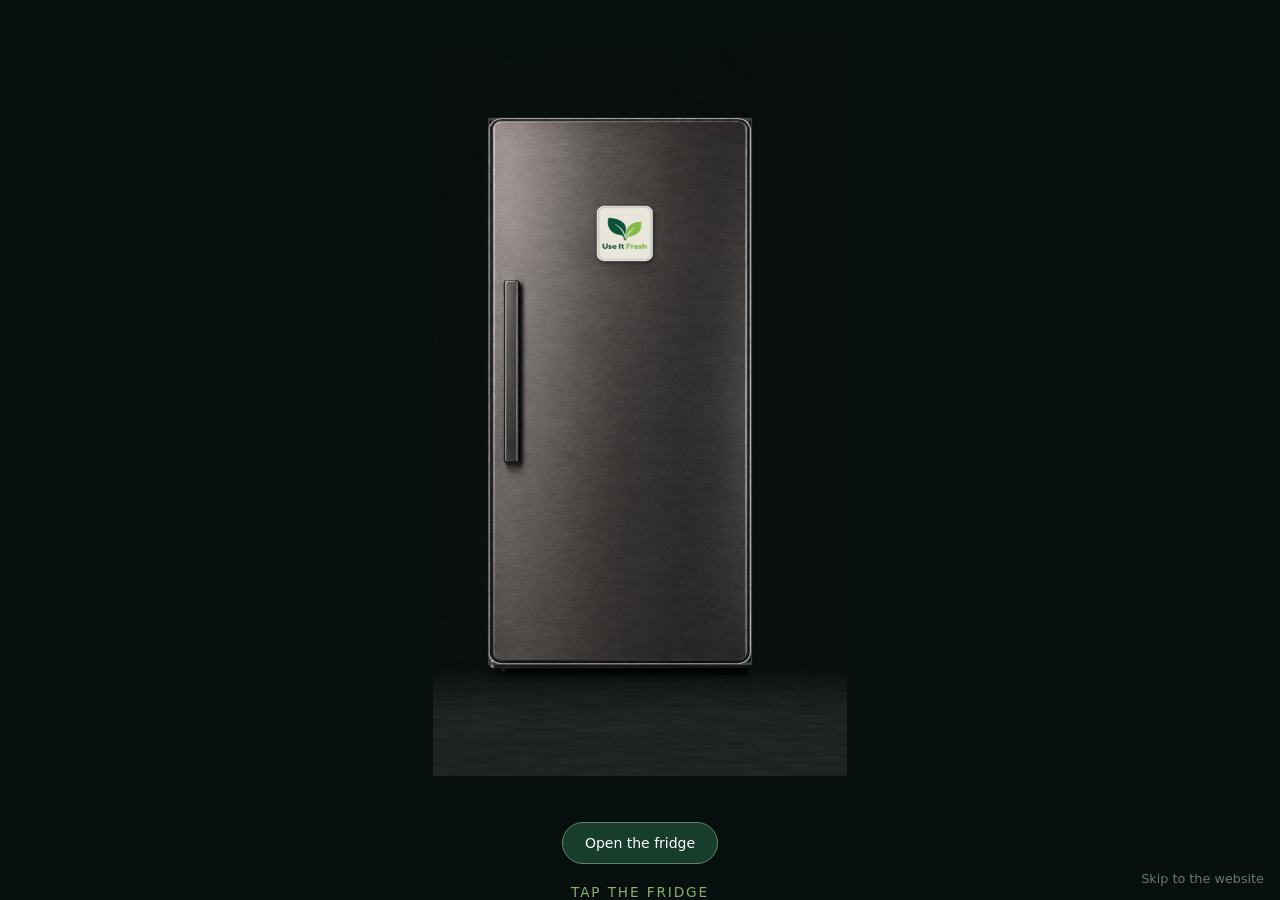
==== index.html @ 542f0836 "Use It Fresh website" ====
<!doctype html>
<html lang="en">
<head>
<meta charset="utf-8">
<meta name="viewport" content="width=device-width,initial-scale=1,viewport-fit=cover">
<title>Use It Fresh</title>
<meta name="description" content="Use It Fresh keeps track of what's in your fridge and helps you use food before it goes to waste.">
<meta property="og:title" content="Use It Fresh">
<meta property="og:description" content="Know what's in your fridge. Use it before it goes to waste.">
<meta property="og:image" content="https://useitfresh.com/intro/fridge-closed.png">
<meta name="theme-color" content="#07100f">
<link rel="icon" href="symbol-color.svg">
<link rel="preload" href="intro/fridge-opening.mp4" as="video" type="video/mp4">
<link rel="stylesheet" href="intro/fridge.css">
<style>
  html,body{height:100%}
  body{margin:0;background:#07100f;color:#e8efe9;display:flex;flex-direction:column;
    align-items:center;justify-content:center;min-height:100svh;
    font-family:system-ui,-apple-system,"Segoe UI",sans-serif}
  .fresh-fridge{width:min(92vw,46svh)}
  .hint{margin:.4rem 0 0;font-size:.85rem;letter-spacing:.14em;text-transform:uppercase;
    color:#9fcb76;opacity:.85}
  .skip{position:fixed;right:16px;bottom:calc(14px + env(safe-area-inset-bottom,0px));
    font-size:.8rem;color:#8fa79a;text-decoration:none;opacity:.7}
  .skip:hover,.skip:focus-visible{opacity:1;text-decoration:underline}
  .fresh-controls{padding-top:6px}
</style>
</head>
<body>
<div class="fresh-fridge" data-fresh-fridge data-destination="home.html">
  <video muted playsinline preload="auto" poster="intro/fridge-closed.png">
    <source src="intro/fridge-opening.mp4" type="video/mp4">
  </video>
  <img class="logo" src="intro/logo.svg" alt="Use It Fresh">
  <button class="trigger" aria-label="Open the fridge"></button>
</div>
<div class="fresh-controls"><button type="button">Open the fridge</button><a href="home.html" hidden>Enter website</a></div>
<p class="hint">Tap the fridge</p>
<a class="skip" href="home.html">Skip to the website</a>
<noscript><p style="text-align:center"><a href="home.html" style="color:#9fcb76">Enter the website</a></p></noscript>
<script src="intro/fridge.js" defer></script>
</body>
</html>
---- intro/fridge.css ----
.fresh-fridge{position:relative;width:min(100%,490px);margin:auto;background:#07100f;aspect-ratio:1290/2292}.fresh-fridge video{display:block;width:100%;height:100%;object-fit:contain}.fresh-fridge .logo{position:absolute;width:23%;left:48%;top:46%;transform:translate(-50%,-50%);opacity:0;transition:opacity .5s;pointer-events:none}.fresh-fridge.done .logo{opacity:1}.fresh-fridge .trigger{position:absolute;inset:0;width:100%;border:0;background:transparent;cursor:pointer}.fresh-fridge .trigger:focus-visible{outline:3px solid #9fcb76;outline-offset:-4px}.fresh-controls{display:flex;justify-content:center;gap:12px;padding:14px;font:14px system-ui}.fresh-controls button,.fresh-controls a{font:inherit;border:1px solid #64816e;border-radius:24px;background:#173e2c;color:#fff;padding:12px 22px;text-decoration:none;cursor:pointer}.fresh-controls [hidden]{display:none}@media(prefers-reduced-motion:reduce){.fresh-fridge .logo{transition:none}}
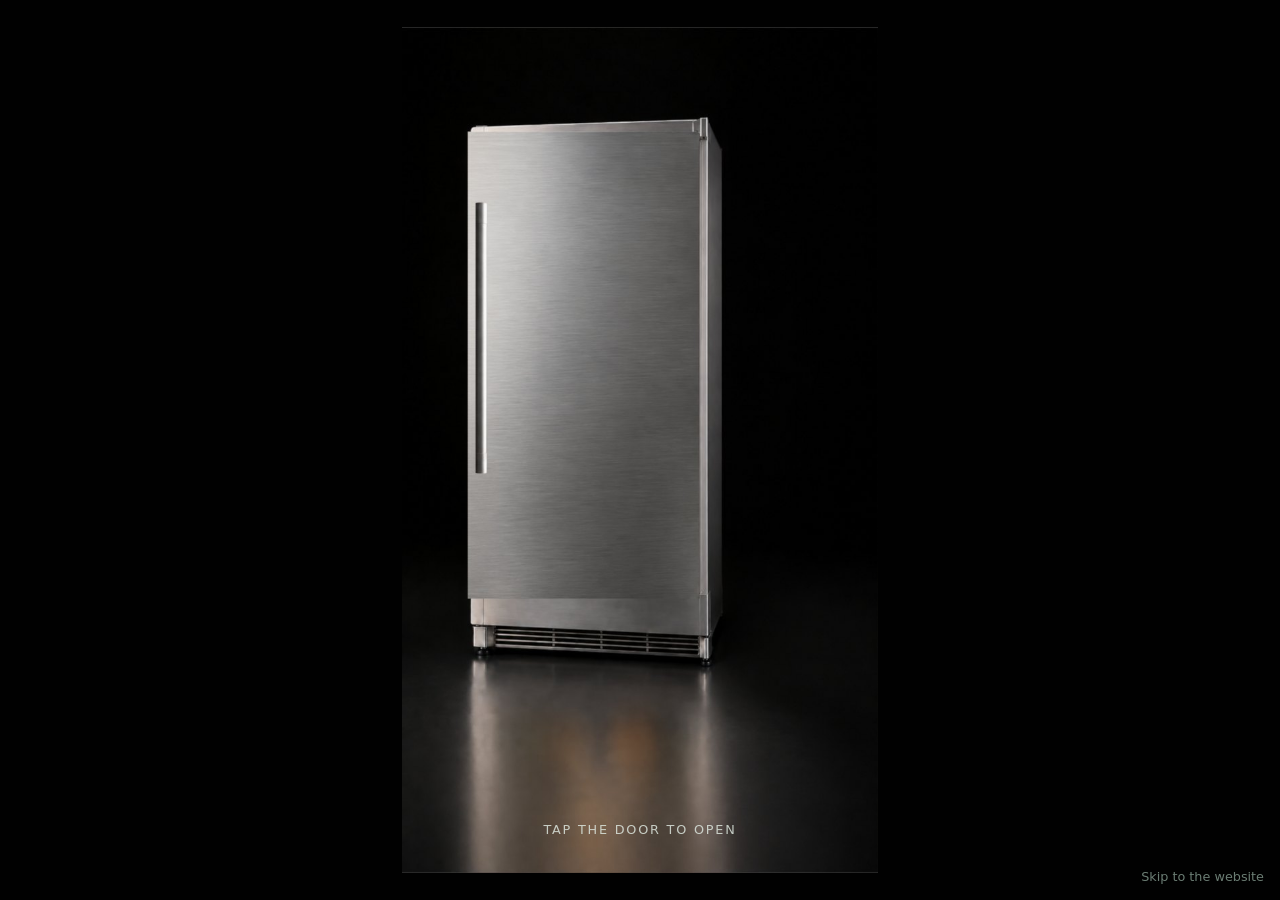
==== commit c5404b10: "New 4K fridge opening" ====
--- a/index.html
+++ b/index.html
@@ -7,37 +7,84 @@
 <meta name="description" content="Use It Fresh keeps track of what's in your fridge and helps you use food before it goes to waste.">
 <meta property="og:title" content="Use It Fresh">
 <meta property="og:description" content="Know what's in your fridge. Use it before it goes to waste.">
-<meta property="og:image" content="https://useitfresh.com/intro/fridge-closed.png">
-<meta name="theme-color" content="#07100f">
+<meta property="og:image" content="https://useitfresh.com/intro/fridge-closed.jpg">
+<meta name="theme-color" content="#010101">
 <link rel="icon" href="symbol-color.svg">
-<link rel="preload" href="intro/fridge-opening.mp4" as="video" type="video/mp4">
-<link rel="stylesheet" href="intro/fridge.css">
+<link rel="preload" href="intro/fridge-opening-4k.mp4" as="video" type="video/mp4">
 <style>
-  html,body{height:100%}
-  body{margin:0;background:#07100f;color:#e8efe9;display:flex;flex-direction:column;
-    align-items:center;justify-content:center;min-height:100svh;
-    font-family:system-ui,-apple-system,"Segoe UI",sans-serif}
-  .fresh-fridge{width:min(92vw,46svh)}
-  .hint{margin:.4rem 0 0;font-size:.85rem;letter-spacing:.14em;text-transform:uppercase;
-    color:#9fcb76;opacity:.85}
+  *{box-sizing:border-box}
+  html,body{height:100%;margin:0}
+  body{background:#010101;color:#e9f1eb;font:15px/1.4 system-ui,-apple-system,"Segoe UI",sans-serif;
+    display:flex;align-items:center;justify-content:center;overflow:hidden}
+  /* The stage keeps the video's 9:16 shape and fits the screen either way. */
+  .fridge-stage{position:relative;height:min(94svh,calc(100vw * 16 / 9));aspect-ratio:9/16;
+    transition:opacity .6s ease}
+  .fridge-stage.leaving{opacity:0}
+  .fridge-stage video{width:100%;height:100%;display:block;object-fit:fill;background:#010101}
+  /* idle cues: a soft sweep across the door and a glint down the handle */
+  .door-shine{position:absolute;inset:0;clip-path:polygon(14% 12.5%,63.5% 12.5%,63.5% 67.8%,14% 67.8%);
+    pointer-events:none;mix-blend-mode:screen}
+  .door-shine i{position:absolute;inset:0;background:linear-gradient(112deg,transparent 35%,
+    rgba(255,248,224,.08) 42%,rgba(255,255,255,.33) 49%,rgba(255,255,255,.10) 54%,transparent 62%);
+    transform:translateX(-100%);animation:doorSweep 6.5s ease-in-out infinite}
+  .handle-shine{position:absolute;left:15.1%;top:20.7%;width:2.1%;height:32.2%;overflow:hidden;
+    border-radius:20px;pointer-events:none;mix-blend-mode:screen}
+  .handle-shine i{display:block;position:absolute;inset:-25% -50% 100%;background:radial-gradient(ellipse,
+    white 0%,rgba(255,251,231,.8) 25%,transparent 70%);animation:handleSweep 6.5s ease-in-out infinite}
+  /* the whole fridge is the button, so a thumb can't miss it */
+  .door-hit{position:absolute;inset:0;border:0;background:transparent;padding:0;cursor:pointer}
+  .door-hit:focus-visible{outline:2px solid #d5e8c6;outline-offset:-6px;border-radius:8px}
+  .click-hint{position:absolute;bottom:4%;left:0;right:0;text-align:center;color:#dbe4dc;
+    font-size:.8rem;letter-spacing:.14em;text-transform:uppercase;pointer-events:none;opacity:.85}
+  .fridge-stage:not(.idle) .door-shine,.fridge-stage:not(.idle) .handle-shine,
+  .fridge-stage:not(.idle) .click-hint{display:none}
   .skip{position:fixed;right:16px;bottom:calc(14px + env(safe-area-inset-bottom,0px));
-    font-size:.8rem;color:#8fa79a;text-decoration:none;opacity:.7}
+    color:#8fa79a;font-size:.8rem;text-decoration:none;opacity:.75}
   .skip:hover,.skip:focus-visible{opacity:1;text-decoration:underline}
-  .fresh-controls{padding-top:6px}
+  @keyframes doorSweep{0%,5%{transform:translateX(-100%)}30%,100%{transform:translateX(100%)}}
+  @keyframes handleSweep{0%,27%{transform:translateY(0);opacity:0}29%{opacity:1}
+    48%{transform:translateY(500%);opacity:1}51%,100%{transform:translateY(500%);opacity:0}}
+  @media (prefers-reduced-motion:reduce){.door-shine i,.handle-shine i{animation:none}
+    .handle-shine{background:rgba(255,255,255,.15)}.fridge-stage{transition:none}}
 </style>
 </head>
 <body>
-<div class="fresh-fridge" data-fresh-fridge data-destination="home.html">
-  <video muted playsinline preload="auto" poster="intro/fridge-closed.png">
-    <source src="intro/fridge-opening.mp4" type="video/mp4">
+<div class="fridge-stage idle" id="stage">
+  <video id="movie" playsinline muted preload="auto" poster="intro/fridge-closed.jpg">
+    <source src="intro/fridge-opening-4k.mp4" type="video/mp4">
   </video>
-  <img class="logo" src="intro/logo.svg" alt="Use It Fresh">
-  <button class="trigger" aria-label="Open the fridge"></button>
+  <div class="door-shine" aria-hidden="true"><i></i></div>
+  <div class="handle-shine" aria-hidden="true"><i></i></div>
+  <button class="door-hit" id="doorHit" aria-label="Open the fridge and come in"></button>
+  <span class="click-hint">Tap the door to open</span>
 </div>
-<div class="fresh-controls"><button type="button">Open the fridge</button><a href="home.html" hidden>Enter website</a></div>
-<p class="hint">Tap the fridge</p>
 <a class="skip" href="home.html">Skip to the website</a>
-<noscript><p style="text-align:center"><a href="home.html" style="color:#9fcb76">Enter the website</a></p></noscript>
-<script src="intro/fridge.js" defer></script>
+<noscript><p style="position:fixed;bottom:40px;width:100%;text-align:center">
+  <a href="home.html" style="color:#9fcb76">Enter the website</a></p></noscript>
+<script>
+(function () {
+  var stage = document.getElementById('stage');
+  var movie = document.getElementById('movie');
+  var going = false;
+  function enter() {
+    if (going) return;
+    going = true;
+    stage.classList.add('leaving');
+    setTimeout(function () { location.assign('home.html'); }, 550);
+  }
+  document.getElementById('doorHit').addEventListener('click', function () {
+    if (!stage.classList.contains('idle')) return;
+    stage.classList.remove('idle');
+    // reduced motion: skip the film, go straight in
+    if (window.matchMedia('(prefers-reduced-motion: reduce)').matches) return enter();
+    movie.currentTime = 0;
+    var p = movie.play();
+    if (p && p.catch) p.catch(enter);
+    setTimeout(enter, 8000);          // never leave anyone stuck on a closed fridge
+  });
+  movie.addEventListener('ended', function () { setTimeout(enter, 350); });
+  document.addEventListener('keydown', function (e) { if (e.key === 'Escape') enter(); });
+})();
+</script>
 </body>
 </html>
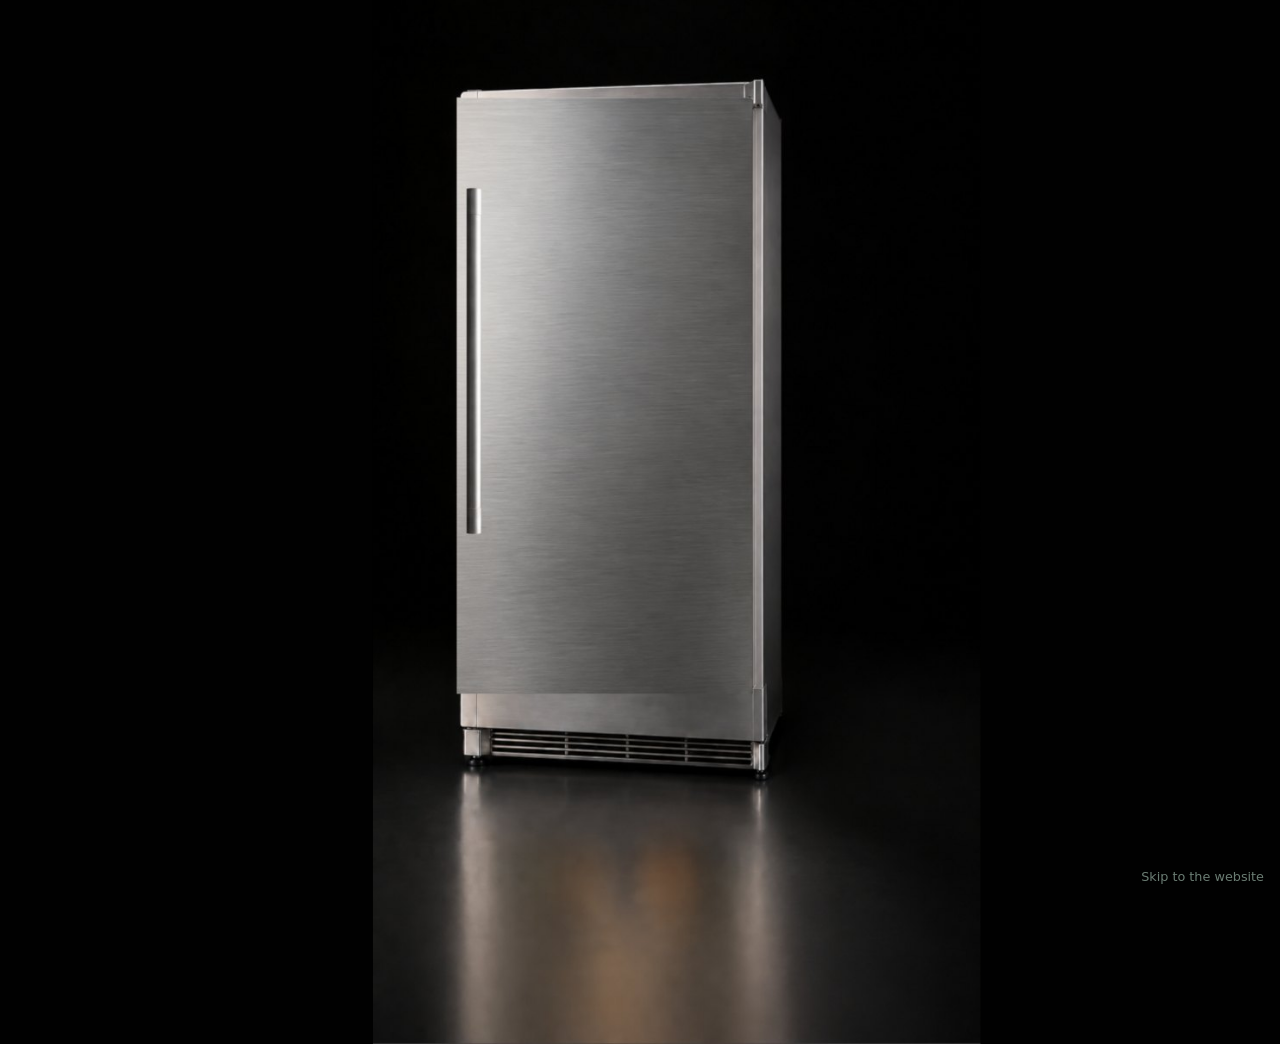
==== commit af411c88: "Bigger fridge, no tap hint" ====
--- a/index.html
+++ b/index.html
@@ -16,9 +16,12 @@
   html,body{height:100%;margin:0}
   body{background:#010101;color:#e9f1eb;font:15px/1.4 system-ui,-apple-system,"Segoe UI",sans-serif;
     display:flex;align-items:center;justify-content:center;overflow:hidden}
-  /* The stage keeps the video's 9:16 shape and fits the screen either way. */
-  .fridge-stage{position:relative;height:min(94svh,calc(100vw * 16 / 9));aspect-ratio:9/16;
-    transition:opacity .6s ease}
+  /* The video is 9:16 with a lot of black around the fridge, so the stage is
+     drawn 1.35x larger than the screen and centred on the fridge itself
+     (about 44% across, 48% down, so the opened door stays in view); the black margin falls off-screen. */
+  .fridge-stage{position:absolute;left:50%;top:50%;aspect-ratio:9/16;
+    height:min(120svh,calc(100vw * 16 / 9 * 1.35));
+    transform:translate(-44%,-45%);transition:opacity .6s ease}
   .fridge-stage.leaving{opacity:0}
   .fridge-stage video{width:100%;height:100%;display:block;object-fit:fill;background:#010101}
   /* idle cues: a soft sweep across the door and a glint down the handle */
@@ -34,10 +37,7 @@
   /* the whole fridge is the button, so a thumb can't miss it */
   .door-hit{position:absolute;inset:0;border:0;background:transparent;padding:0;cursor:pointer}
   .door-hit:focus-visible{outline:2px solid #d5e8c6;outline-offset:-6px;border-radius:8px}
-  .click-hint{position:absolute;bottom:4%;left:0;right:0;text-align:center;color:#dbe4dc;
-    font-size:.8rem;letter-spacing:.14em;text-transform:uppercase;pointer-events:none;opacity:.85}
-  .fridge-stage:not(.idle) .door-shine,.fridge-stage:not(.idle) .handle-shine,
-  .fridge-stage:not(.idle) .click-hint{display:none}
+  .fridge-stage:not(.idle) .door-shine,.fridge-stage:not(.idle) .handle-shine{display:none}
   .skip{position:fixed;right:16px;bottom:calc(14px + env(safe-area-inset-bottom,0px));
     color:#8fa79a;font-size:.8rem;text-decoration:none;opacity:.75}
   .skip:hover,.skip:focus-visible{opacity:1;text-decoration:underline}
@@ -56,7 +56,6 @@
   <div class="door-shine" aria-hidden="true"><i></i></div>
   <div class="handle-shine" aria-hidden="true"><i></i></div>
   <button class="door-hit" id="doorHit" aria-label="Open the fridge and come in"></button>
-  <span class="click-hint">Tap the door to open</span>
 </div>
 <a class="skip" href="home.html">Skip to the website</a>
 <noscript><p style="position:fixed;bottom:40px;width:100%;text-align:center">
